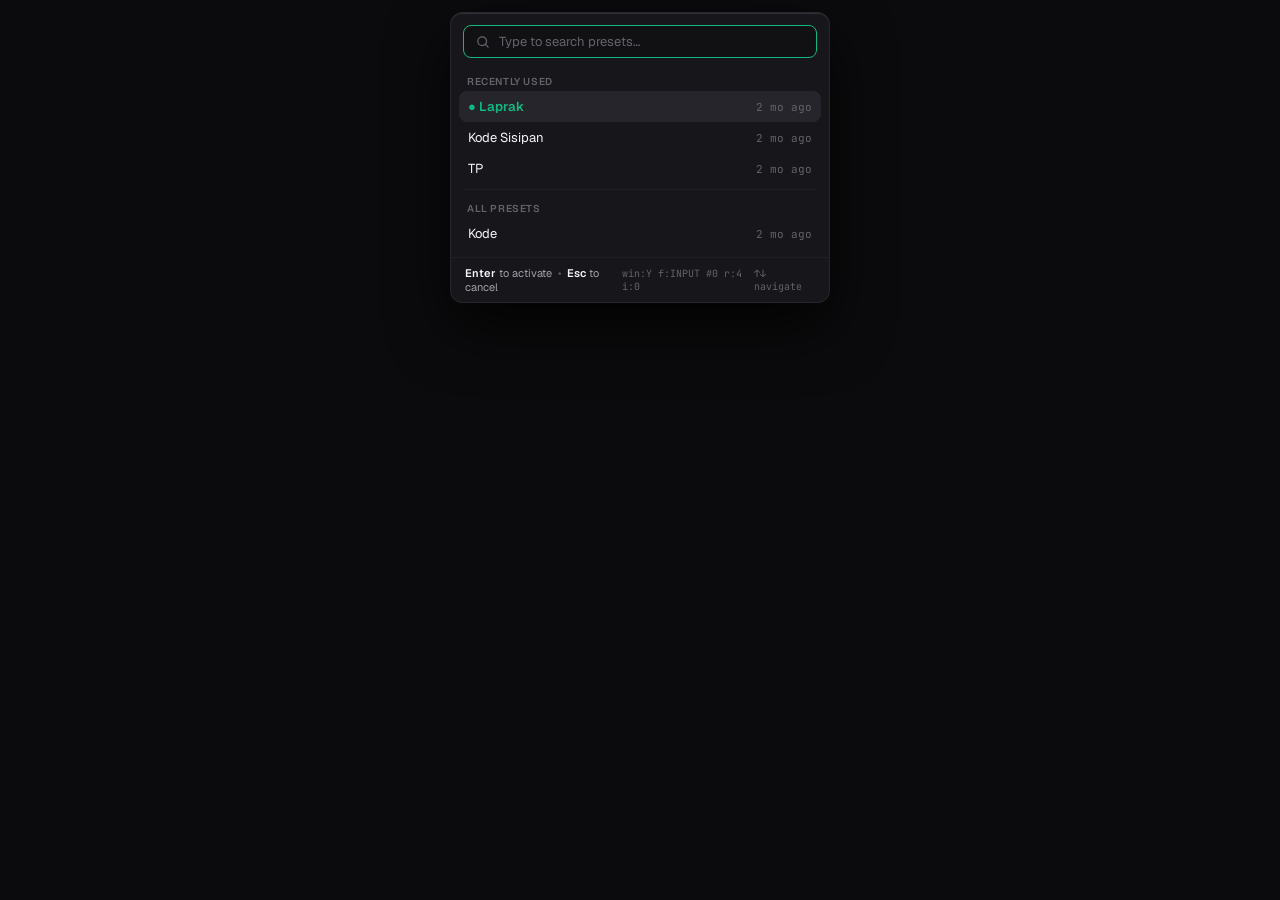
==== ui/switcher.html @ 7b1aadd6 "Typeset 1.0.0: auto-update via GitHub, preset rename, caption card cleanup, app icon - Auto-update: " ====
﻿<!DOCTYPE html>
<html lang="en">
<head>
<meta charset="UTF-8" />
<meta name="viewport" content="width=device-width, initial-scale=1.0" />
<title>Select Preset</title>
<link rel="stylesheet" href="fonts.css" />
<style>
  :root {
    --bg: #0b0b0d;
    --panel: #17171c;
    --ctl: #111114;
    --border: #1e2029;
    --border2: #26262e;
    --text: #f5f5f7;
    --muted: #a1a1aa;
    --subtle: #63636b;
    --accent: #10b981;
    --sans: 'Geist', -apple-system, BlinkMacSystemFont, 'Segoe UI', Roboto, sans-serif;
    --mono: 'JetBrains Mono', Consolas, 'Courier New', monospace;
    color-scheme: dark;
  }
  * { box-sizing: border-box; margin: 0; padding: 0; }
  html, body {
    width: 100%; height: 100%;
    background: var(--bg); color: var(--text);
    font-family: var(--sans);
    overflow: hidden;
    -webkit-user-select: none; user-select: none;
  }
  body { display: flex; align-items: flex-start; justify-content: center; padding: 12px 10px; }
  ::-webkit-scrollbar { width: 4px; }
  ::-webkit-scrollbar-track { background: transparent; }
  ::-webkit-scrollbar-thumb { background: var(--border2); border-radius: 4px; }
  .sw-popup {
    width: 100%; max-width: 380px;
    background: rgba(23, 23, 28, 0.96);
    border: 1px solid var(--border2); border-radius: 12px;
    box-shadow: 0 24px 60px rgba(0, 0, 0, 0.75), inset 0 1px 0 rgba(255,255,255,0.12);
    overflow: hidden;
  }
  .sw-search {
    display: flex; align-items: center; gap: 9px;
    margin: 12px 12px 8px; padding: 7px 11px;
    background: var(--ctl); border: 1px solid var(--border2); border-radius: 8px;
    color: var(--subtle);
  }
  .sw-search:focus-within { border-color: var(--accent); }
  .sw-search input {
    flex: 1; min-width: 0; border: none; outline: none; background: transparent;
    color: var(--text); font-size: 13px; font-family: var(--sans);
    -webkit-user-select: text; user-select: text;
  }
  .sw-search input::placeholder { color: var(--subtle); }
  .sw-list { max-height: 300px; overflow-y: auto; padding: 2px 8px 8px; }
  .sw-head {
    font-size: 10px; font-weight: 600; letter-spacing: 0.06em; text-transform: uppercase;
    color: var(--subtle); padding: 7px 8px 3px;
  }
  .sw-row {
    display: flex; align-items: center; justify-content: space-between;
    padding: 7px 9px; border-radius: 8px; cursor: pointer; font-size: 13px;
  }
  .sw-row:hover, .sw-row.hi { background: rgba(127, 127, 140, 0.14); }
  .sw-name.on { color: var(--accent); font-weight: 600; }
  .sw-time { font-family: var(--mono); font-size: 11px; color: var(--subtle); }
  .sw-div { height: 1px; background: var(--border); margin: 5px 4px; }
  .sw-empty { padding: 12px; font-size: 12px; color: var(--subtle); text-align: center; }
  .sw-hints {
    display: flex; align-items: center; justify-content: space-between;
    padding: 8px 14px; border-top: 1px solid var(--border);
    font-size: 11px; color: var(--muted);
  }
  .sw-hints b { color: var(--text); font-weight: 600; }
  .sw-hints i { font-style: normal; color: var(--subtle); margin: 0 3px; }
  .sw-hints .mono { font-family: var(--mono); font-size: 10px; color: var(--subtle); }
</style>
</head>
<body>

<div class="sw-popup" role="dialog" aria-modal="true" aria-label="Quick Preset Switcher">
  <div class="sw-search">
    <svg width="15" height="15" viewBox="0 0 24 24" fill="none" stroke="currentColor" stroke-width="2" stroke-linecap="round"><path d="M21 21l-4.35-4.35m1.85-5.15a7 7 0 11-14 0 7 7 0 0114 0z"/></svg>
    <input id="swSearch" placeholder="Type to search presets…" autocomplete="off" spellcheck="false" aria-label="Search presets" />
  </div>
  <div id="swList" class="sw-list"></div>
  <div class="sw-hints"><span><b>Enter</b> to activate <i>•</i> <b>Esc</b> to cancel</span><span id="swDbg" class="mono"></span><span class="mono">↑↓ navigate</span></div>
</div>

<script src="data.js"></script>
<script>
(function() {
'use strict';

var presets = {};
var activePreset = '';
var lastUsed = {};
var swFilter = '';
var swIndex = 0;
var swRows = [];

function $(id) { return document.getElementById(id); }

if (window.initialData) {
  var d = window.initialData;
  if (d.presets) presets = d.presets;
  if (d.activePreset) activePreset = d.activePreset;
  if (d.lastUsed) lastUsed = d.lastUsed;
}

function sendToHost(payload) {
  try {
    if (window.chrome && window.chrome.webview) window.chrome.webview.postMessage(payload);
  } catch (e) {}
  document.title = 'AHK_MSG:' + JSON.stringify(payload) + '|~TS~|' + Date.now();
}

function relTime(ts) {
  if (!ts || String(ts).length < 14) return '';
  var t = new Date(+ts.substr(0, 4), +ts.substr(4, 2) - 1, +ts.substr(6, 2),
    +ts.substr(8, 2), +ts.substr(10, 2), +ts.substr(12, 2)).getTime();
  var diff = Date.now() - t;
  if (diff < 0) diff = 0;
  var mins = Math.floor(diff / 60000);
  if (mins < 1) return 'just now';
  if (mins < 60) return mins + ' min ago';
  var hrs = Math.floor(mins / 60);
  if (hrs < 24) return hrs + ' hr ago';
  var days = Math.floor(hrs / 24);
  if (days === 1) return 'yesterday';
  if (days < 7) return days + ' days ago';
  if (days < 30) return Math.floor(days / 7) + ' wk ago';
  return Math.floor(days / 30) + ' mo ago';
}

function switcherNames() {
  var q = (swFilter || '').trim().toLowerCase();
  var names = Object.keys(presets).filter(function(n) {
    return !q || n.toLowerCase().indexOf(q) >= 0;
  });
  var withT = names.filter(function(n) { return !!lastUsed[n]; });
  withT.sort(function(a, b) { return lastUsed[a] < lastUsed[b] ? 1 : (lastUsed[a] > lastUsed[b] ? -1 : 0); });
  var recent = withT.slice(0, 3);
  var rest = names.filter(function(n) { return recent.indexOf(n) < 0; });
  rest.sort();
  return { recent: recent, rest: rest };
}

function paintSwHi() {
  var rows = document.querySelectorAll('#swList .sw-row');
  rows.forEach(function(r, i) {
    r.classList.toggle('hi', i === swIndex);
    if (i === swIndex && r.scrollIntoView) {
      try { r.scrollIntoView({ block: 'nearest' }); } catch (e) {}
    }
  });
}

function renderSwitcher() {
  var data = switcherNames();
  var list = $('swList');
  list.innerHTML = '';
  swRows = [];
  function addRow(name, active) {
    (function(n, isActive) {
      var row = document.createElement('div');
      row.className = 'sw-row' + (swRows.length === swIndex ? ' hi' : '');
      var left = document.createElement('span');
      left.className = 'sw-name' + (isActive ? ' on' : '');
      left.innerText = (isActive ? '● ' : '') + n;
      var right = document.createElement('span');
      right.className = 'sw-time';
      right.innerText = lastUsed[n] ? relTime(lastUsed[n]) : '';
      row.appendChild(left);
      row.appendChild(right);
      row.onclick = function() { activatePreset(n); };
      list.appendChild(row);
      swRows.push(n);
    })(name, active);
  }
  function header(t) {
    var h = document.createElement('div');
    h.className = 'sw-head';
    h.innerText = t;
    list.appendChild(h);
  }
  if (data.recent.length) {
    header('Recently Used');
    data.recent.forEach(function(n) { addRow(n, n === activePreset); });
  }
  if (data.recent.length && data.rest.length) {
    var dv = document.createElement('div');
    dv.className = 'sw-div';
    list.appendChild(dv);
  }
  if (!data.recent.length || data.rest.length) {
    if (data.recent.length) header('All Presets');
    data.rest.forEach(function(n) { addRow(n, n === activePreset); });
  }
  if (!swRows.length) {
    var em = document.createElement('div');
    em.className = 'sw-empty';
    em.innerText = 'No matching presets';
    list.appendChild(em);
  }
  if (swIndex >= swRows.length) swIndex = Math.max(0, swRows.length - 1);
  paintSwHi();
}

function activatePreset(name) {
  if (!presets[name]) return;
  sendToHost({ action: 'setActivePreset', name: name });
}

function closeSwitcher() {
  sendToHost({ action: 'closeSwitcher' });
}

document.addEventListener('keydown', function(e) {
  updDbg(e.key);
  if (e.repeat) return;
  if (e.key === 'Escape') { closeSwitcher(); return; }
  if (e.key === 'ArrowDown') { e.preventDefault(); swMove(1); return; }
  if (e.key === 'ArrowUp') { e.preventDefault(); swMove(-1); return; }
  if (e.key === 'Enter') {
    e.preventDefault();
    if (swRows[swIndex]) activatePreset(swRows[swIndex]);
    return;
  }
  var tag = (e.target && e.target.tagName) || '';
  if (tag !== 'INPUT' && !e.ctrlKey && !e.altKey && !e.metaKey && e.key && e.key.length === 1) {
    var inp = $('swSearch');
    if (inp && document.activeElement !== inp) {
      e.preventDefault();
      inp.focus();
      inp.value = (inp.value || '') + e.key;
      swFilter = inp.value;
      swIndex = 0;
      renderSwitcher();
    }
  }
});

function swMove(dir) {
  if (!swRows.length) return;
  swIndex = (swIndex + dir + swRows.length) % swRows.length;
  paintSwHi();
}

$('swSearch').addEventListener('input', function() {
  swFilter = $('swSearch').value || '';
  swIndex = 0;
  renderSwitcher();
});

function focusSearch() {
  var inp = $('swSearch');
  if (inp && document.activeElement !== inp) inp.focus();
}

var dbgKey = '-';
var dbgCount = 0;
var dbgErr = '';
window.onerror = function(msg) {
  try { dbgErr = String(msg).split('\n')[0].substring(0, 50); } catch (e) {}
};
function updDbg(k) {
  if (k !== undefined) { dbgKey = k; dbgCount++; }
  var d = $('swDbg');
  if (!d) return;
  var t = document.activeElement ? document.activeElement.tagName : '?';
  var w = false;
  try { w = document.hasFocus(); } catch (e) {}
  d.innerText = 'win:' + (w ? 'Y' : 'N') + ' f:' + t + ' #' + dbgCount + ' r:' + swRows.length + ' i:' + swIndex + (dbgErr ? ' E:' + dbgErr : '');
}

window.addEventListener('DOMContentLoaded', function() {
  renderSwitcher();
  setTimeout(focusSearch, 30);
  setTimeout(focusSearch, 300);
});
window.addEventListener('focus', focusSearch);
document.addEventListener('pointerdown', function() { focusSearch(); });
var lastSwVal = '';
setInterval(function() {
  updDbg();
  var inp = $('swSearch');
  if (inp && inp.value !== lastSwVal) {
    lastSwVal = inp.value;
    swFilter = inp.value || '';
    swIndex = 0;
    renderSwitcher();
  }
}, 200);
renderSwitcher();
focusSearch();
})();
</script>
</body>
</html>
---- ui/fonts.css ----
/* Local / Embedded Font Definitions */
@font-face {
  font-family: 'Akira Expanded';
  src: local('Akira Expanded'),
       local('Akira Expanded Super Bold'),
       local('AkiraExpanded-SuperBold'),
       url('fonts/Akira Expanded.otf') format('opentype'),
       url('[data-uri]') format('opentype');
  font-weight: 100 900;
  font-style: normal;
  font-display: swap;
}
@font-face {
  font-family: 'Geist';
  src: url('fonts/geist-400.woff2') format('woff2');
  font-weight: 400;
  font-style: normal;
  font-display: swap;
}
@font-face {
  font-family: 'Geist';
  src: url('fonts/geist-500.woff2') format('woff2');
  font-weight: 500;
  font-style: normal;
  font-display: swap;
}
@font-face {
  font-family: 'Geist';
  src: url('fonts/geist-600.woff2') format('woff2');
  font-weight: 600;
  font-style: normal;
  font-display: swap;
}
@font-face {
  font-family: 'Geist';
  src: url('fonts/geist-700.woff2') format('woff2');
  font-weight: 700;
  font-style: normal;
  font-display: swap;
}
@font-face {
  font-family: 'JetBrains Mono';
  src: url('fonts/jetbrainsmono-400.woff2') format('woff2');
  font-weight: 400;
  font-style: normal;
  font-display: swap;
}
@font-face {
  font-family: 'JetBrains Mono';
  src: url('fonts/jetbrainsmono-500.woff2') format('woff2');
  font-weight: 500;
  font-style: normal;
  font-display: swap;
}
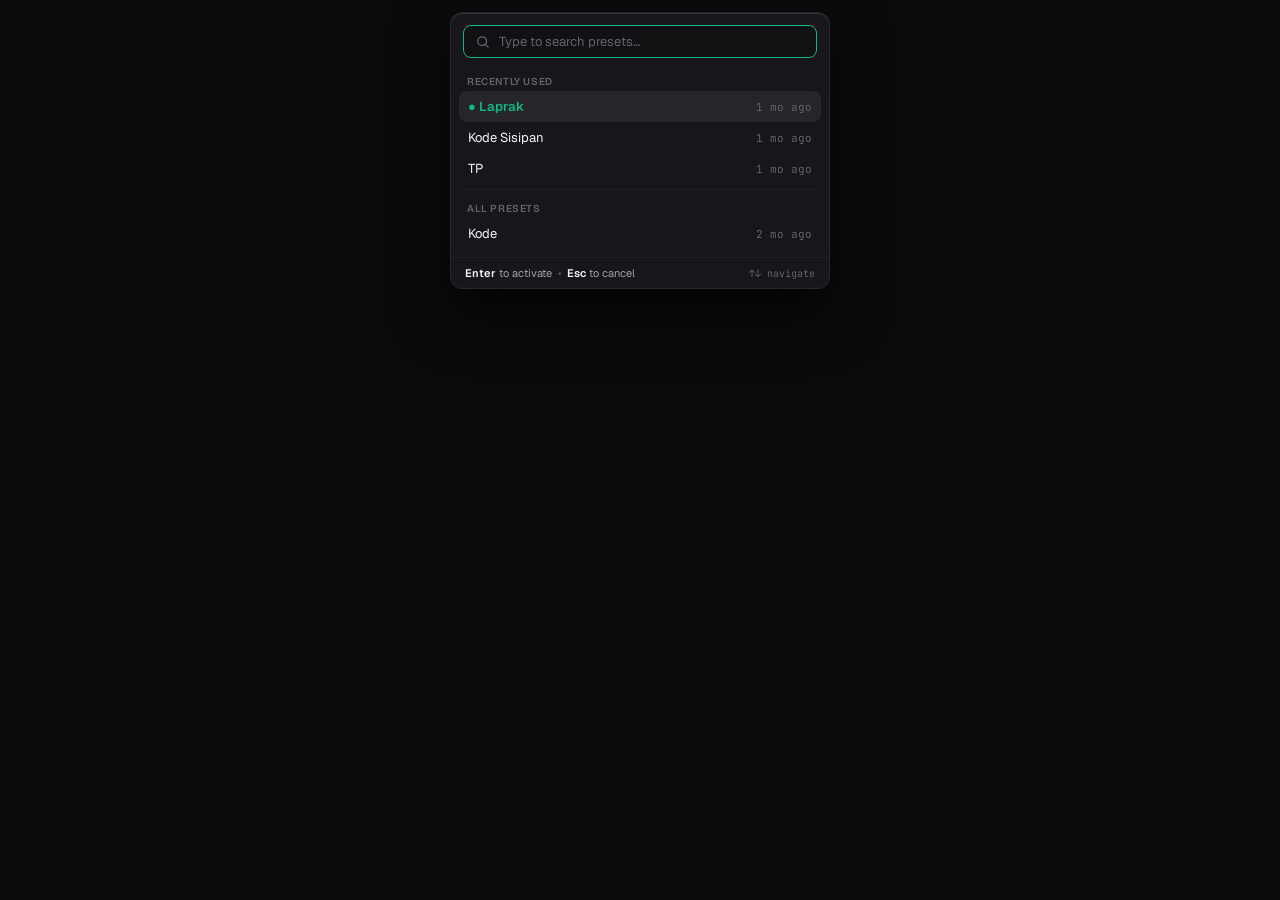
==== commit a4a52594: "Typeset 1.0.9: toast type weight, switcher cleanup - Native toast text uses semibold weight to match" ====
--- a/ui/switcher.html
+++ b/ui/switcher.html
@@ -84,7 +84,7 @@
     <input id="swSearch" placeholder="Type to search presets…" autocomplete="off" spellcheck="false" aria-label="Search presets" />
   </div>
   <div id="swList" class="sw-list"></div>
-  <div class="sw-hints"><span><b>Enter</b> to activate <i>•</i> <b>Esc</b> to cancel</span><span id="swDbg" class="mono"></span><span class="mono">↑↓ navigate</span></div>
+  <div class="sw-hints"><span><b>Enter</b> to activate <i>•</i> <b>Esc</b> to cancel</span><span class="mono">↑↓ navigate</span></div>
 </div>
 
 <script src="data.js"></script>
@@ -217,7 +217,6 @@
 }
 
 document.addEventListener('keydown', function(e) {
-  updDbg(e.key);
   if (e.repeat) return;
   if (e.key === 'Escape') { closeSwitcher(); return; }
   if (e.key === 'ArrowDown') { e.preventDefault(); swMove(1); return; }
@@ -258,22 +257,6 @@
   if (inp && document.activeElement !== inp) inp.focus();
 }
 
-var dbgKey = '-';
-var dbgCount = 0;
-var dbgErr = '';
-window.onerror = function(msg) {
-  try { dbgErr = String(msg).split('\n')[0].substring(0, 50); } catch (e) {}
-};
-function updDbg(k) {
-  if (k !== undefined) { dbgKey = k; dbgCount++; }
-  var d = $('swDbg');
-  if (!d) return;
-  var t = document.activeElement ? document.activeElement.tagName : '?';
-  var w = false;
-  try { w = document.hasFocus(); } catch (e) {}
-  d.innerText = 'win:' + (w ? 'Y' : 'N') + ' f:' + t + ' #' + dbgCount + ' r:' + swRows.length + ' i:' + swIndex + (dbgErr ? ' E:' + dbgErr : '');
-}
-
 window.addEventListener('DOMContentLoaded', function() {
   renderSwitcher();
   setTimeout(focusSearch, 30);
@@ -281,17 +264,6 @@
 });
 window.addEventListener('focus', focusSearch);
 document.addEventListener('pointerdown', function() { focusSearch(); });
-var lastSwVal = '';
-setInterval(function() {
-  updDbg();
-  var inp = $('swSearch');
-  if (inp && inp.value !== lastSwVal) {
-    lastSwVal = inp.value;
-    swFilter = inp.value || '';
-    swIndex = 0;
-    renderSwitcher();
-  }
-}, 200);
 renderSwitcher();
 focusSearch();
 })();
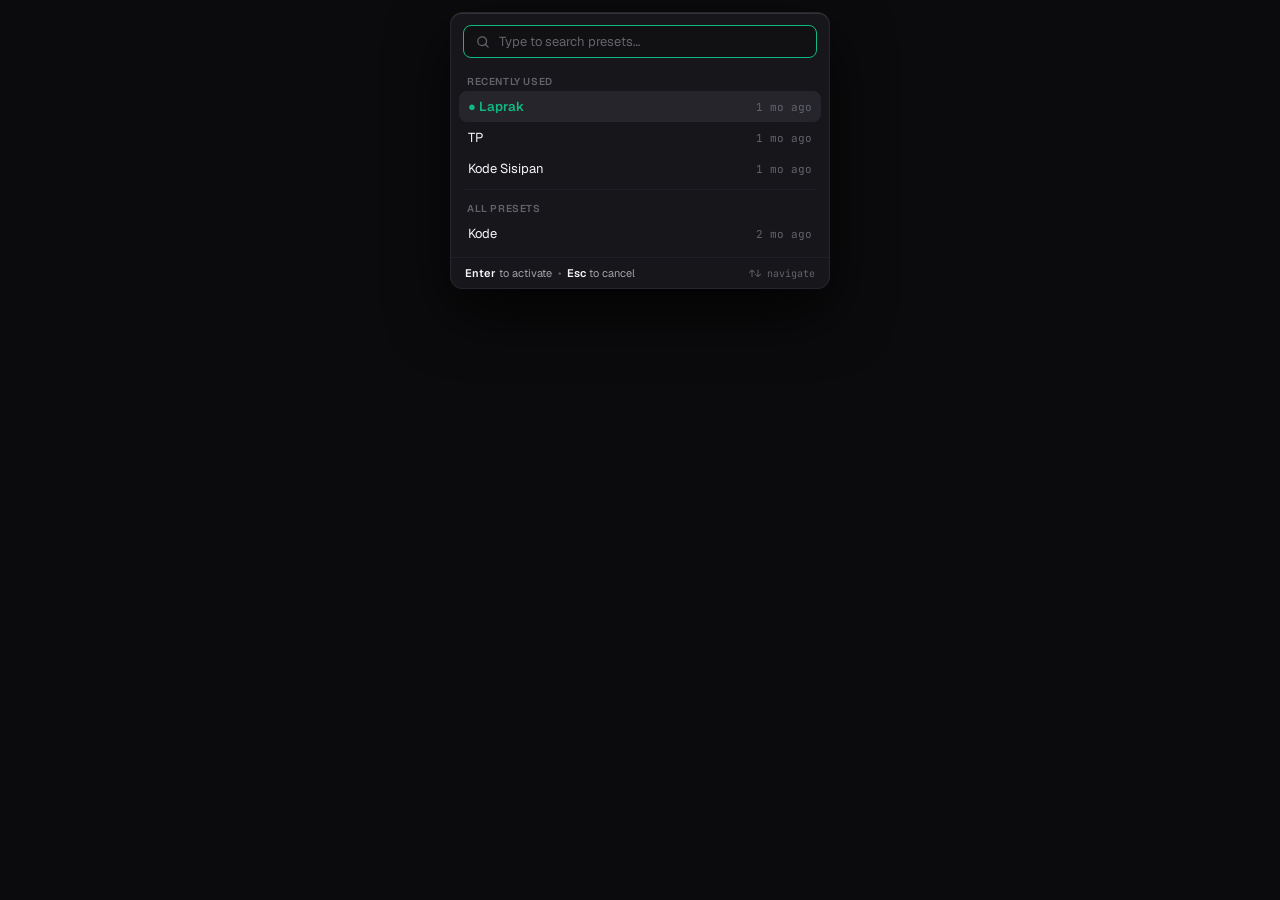
==== commit 84928411: "Typeset 1.0.12: empty-state onboarding and preset backup - Fresh installs start with no presets and " ====
--- a/ui/switcher.html
+++ b/ui/switcher.html
@@ -200,7 +200,9 @@
   if (!swRows.length) {
     var em = document.createElement('div');
     em.className = 'sw-empty';
-    em.innerText = 'No matching presets';
+    em.innerText = (Object.keys(presets || {}).length === 0)
+      ? 'No presets yet. Create one in Typeset.'
+      : 'No matching presets';
     list.appendChild(em);
   }
   if (swIndex >= swRows.length) swIndex = Math.max(0, swRows.length - 1);
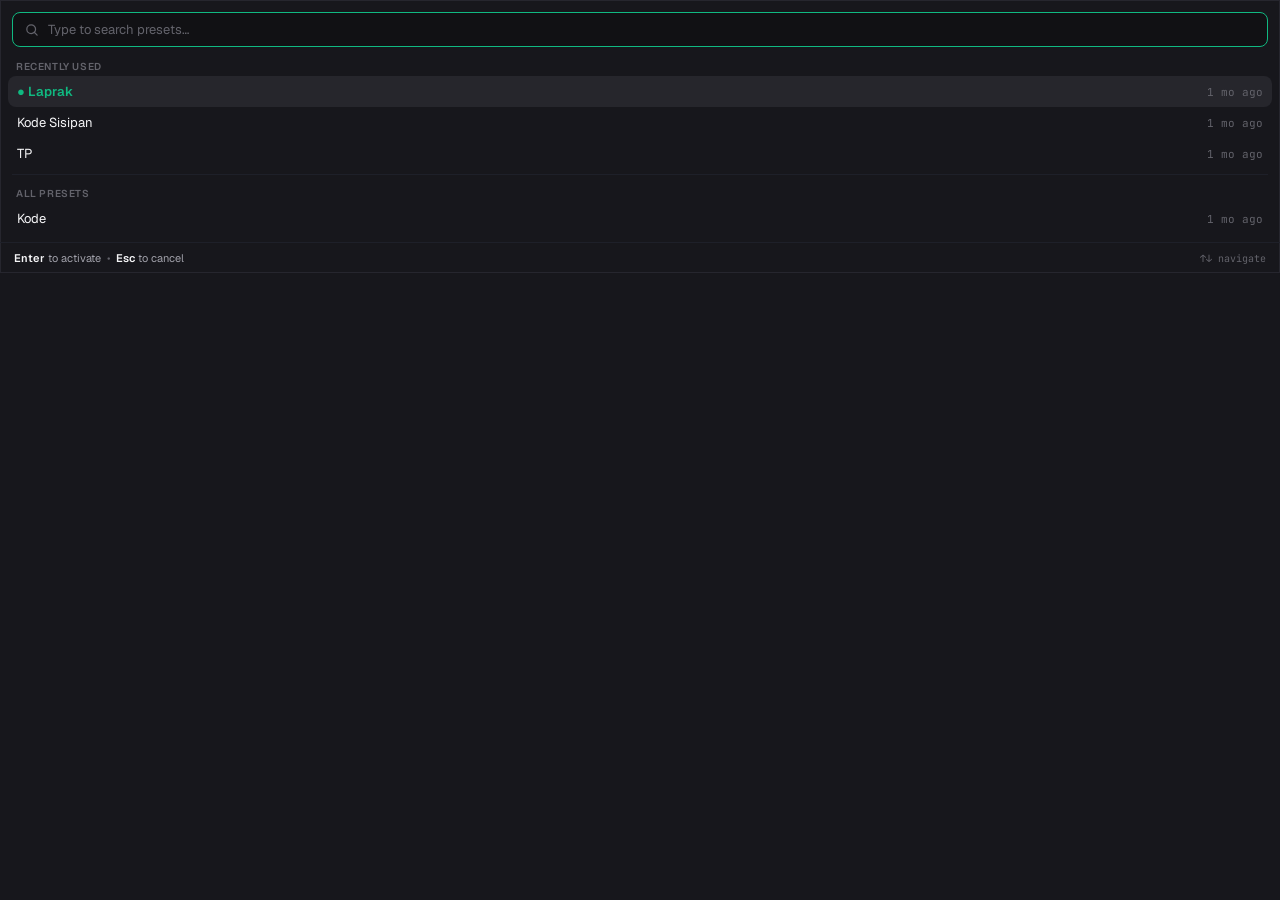
==== commit 16aadfca: "Typeset 1.0.16: caption & heading line spacing, settings footer pinned, switcher fits content" ====
--- a/ui/switcher.html
+++ b/ui/switcher.html
@@ -23,25 +23,27 @@
   * { box-sizing: border-box; margin: 0; padding: 0; }
   html, body {
     width: 100%; height: 100%;
-    background: var(--bg); color: var(--text);
+    background: var(--panel); color: var(--text);
     font-family: var(--sans);
     overflow: hidden;
     -webkit-user-select: none; user-select: none;
   }
-  body { display: flex; align-items: flex-start; justify-content: center; padding: 12px 10px; }
+  body { display: block; }
   ::-webkit-scrollbar { width: 4px; }
   ::-webkit-scrollbar-track { background: transparent; }
   ::-webkit-scrollbar-thumb { background: var(--border2); border-radius: 4px; }
+  /* Popup mengisi seluruh window; tinggi window disesuaikan ke konten
+     (pesan swResize) sehingga tidak ada area kosong di bawah. */
   .sw-popup {
-    width: 100%; max-width: 380px;
-    background: rgba(23, 23, 28, 0.96);
-    border: 1px solid var(--border2); border-radius: 12px;
-    box-shadow: 0 24px 60px rgba(0, 0, 0, 0.75), inset 0 1px 0 rgba(255,255,255,0.12);
+    width: 100%;
+    background: var(--panel);
+    box-shadow: inset 0 0 0 1px var(--border2), inset 0 1px 0 rgba(255,255,255,0.08);
+    border-radius: 0;
     overflow: hidden;
   }
   .sw-search {
     display: flex; align-items: center; gap: 9px;
-    margin: 12px 12px 8px; padding: 7px 11px;
+    margin: 12px 12px 6px; padding: 8px 11px;
     background: var(--ctl); border: 1px solid var(--border2); border-radius: 8px;
     color: var(--subtle);
   }
@@ -52,7 +54,7 @@
     -webkit-user-select: text; user-select: text;
   }
   .sw-search input::placeholder { color: var(--subtle); }
-  .sw-list { max-height: 300px; overflow-y: auto; padding: 2px 8px 8px; }
+  .sw-list { max-height: 286px; overflow-y: auto; padding: 0 8px 8px; }
   .sw-head {
     font-size: 10px; font-weight: 600; letter-spacing: 0.06em; text-transform: uppercase;
     color: var(--subtle); padding: 7px 8px 3px;
@@ -207,14 +209,38 @@
   }
   if (swIndex >= swRows.length) swIndex = Math.max(0, swRows.length - 1);
   paintSwHi();
+  scheduleFit();
+}
+
+// Minta host menyesuaikan tinggi window dengan isi popup.
+var fitTimer = null, lastFitH = 0, fitDone = false;
+function scheduleFit() {
+  if (fitDone) return;
+  if (fitTimer) clearTimeout(fitTimer);
+  fitTimer = setTimeout(function() {
+    fitTimer = null;
+    var pop = document.querySelector('.sw-popup');
+    if (!pop) return;
+    var h = Math.ceil(pop.getBoundingClientRect().height);
+    if (!h || Math.abs(h - lastFitH) <= 1) return;
+    lastFitH = h;
+    sendToHost({ action: 'swResize', h: h });
+  }, 40);
+}
+
+function stopFit() {
+  fitDone = true;
+  if (fitTimer) { clearTimeout(fitTimer); fitTimer = null; }
 }
 
 function activatePreset(name) {
   if (!presets[name]) return;
+  stopFit();
   sendToHost({ action: 'setActivePreset', name: name });
 }
 
 function closeSwitcher() {
+  stopFit();
   sendToHost({ action: 'closeSwitcher' });
 }
 
@@ -261,6 +287,7 @@
 
 window.addEventListener('DOMContentLoaded', function() {
   renderSwitcher();
+  if (document.fonts && document.fonts.ready) document.fonts.ready.then(scheduleFit);
   setTimeout(focusSearch, 30);
   setTimeout(focusSearch, 300);
 });
